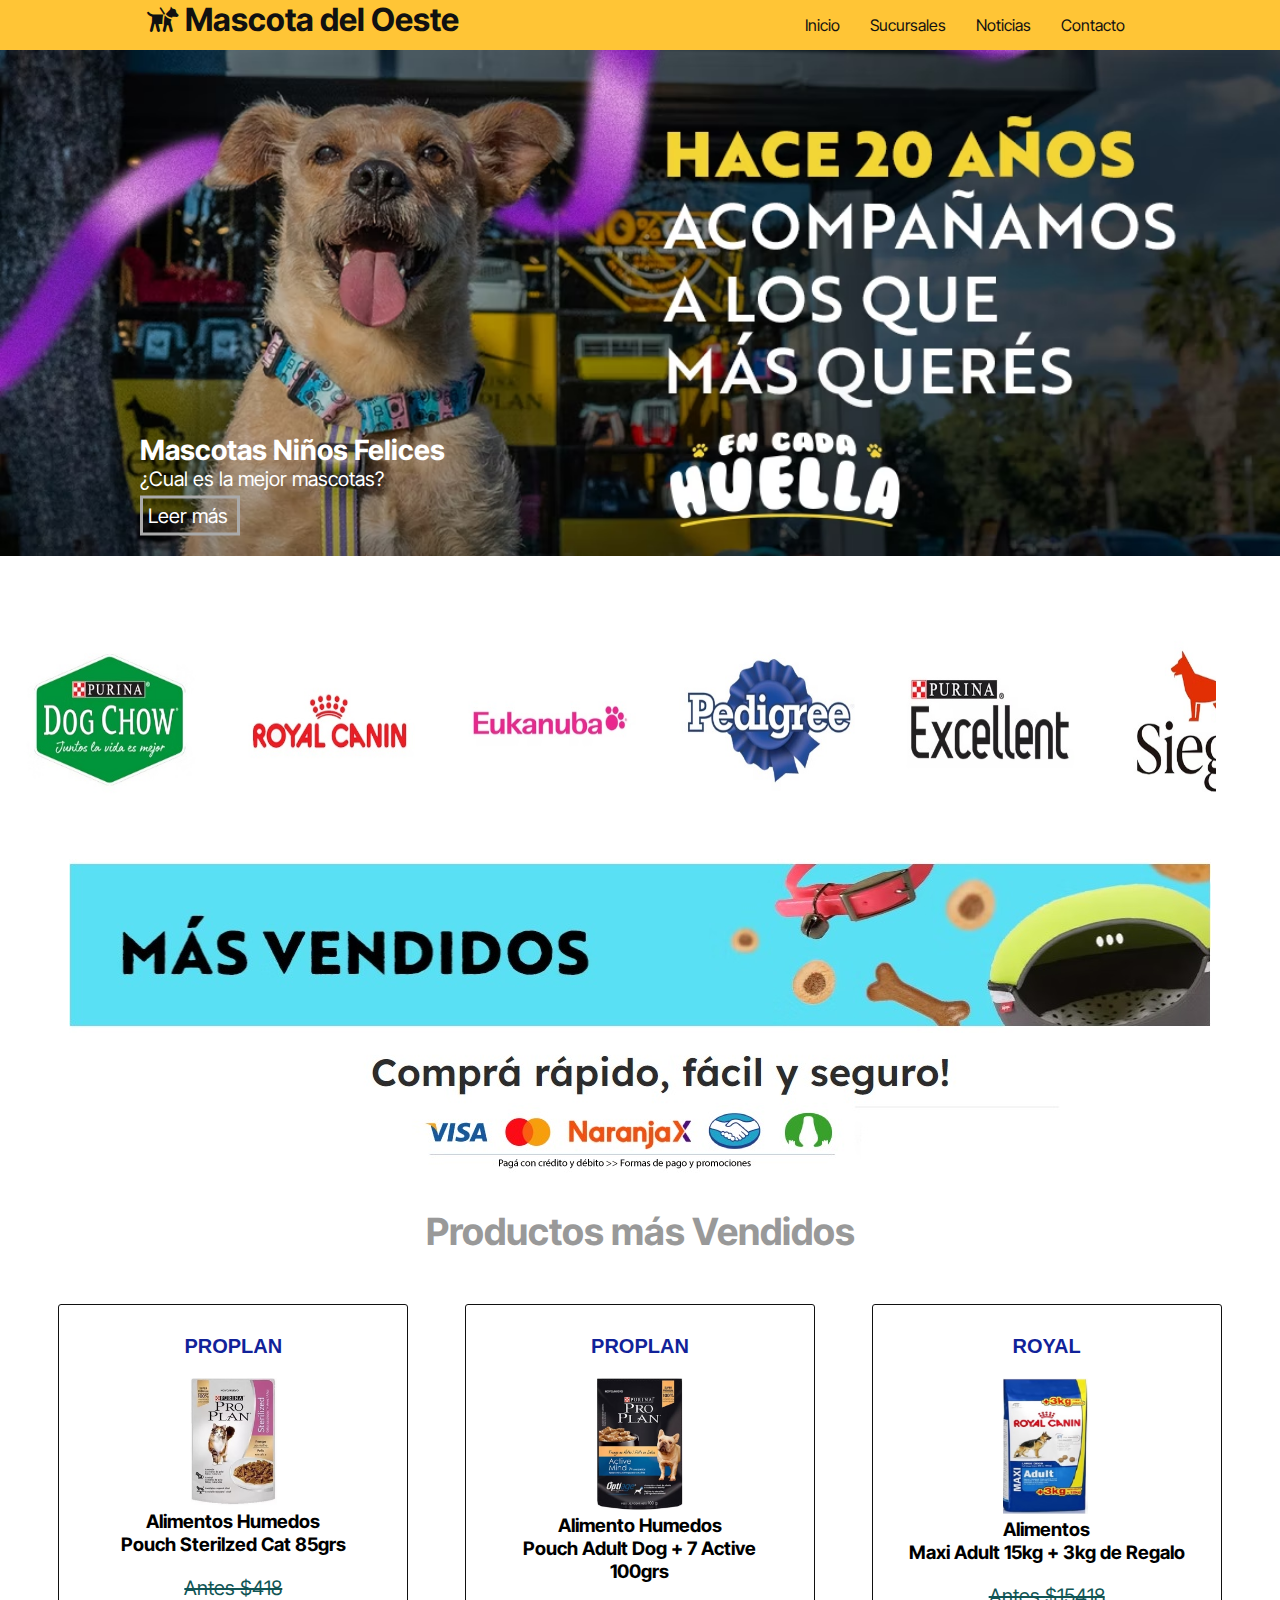
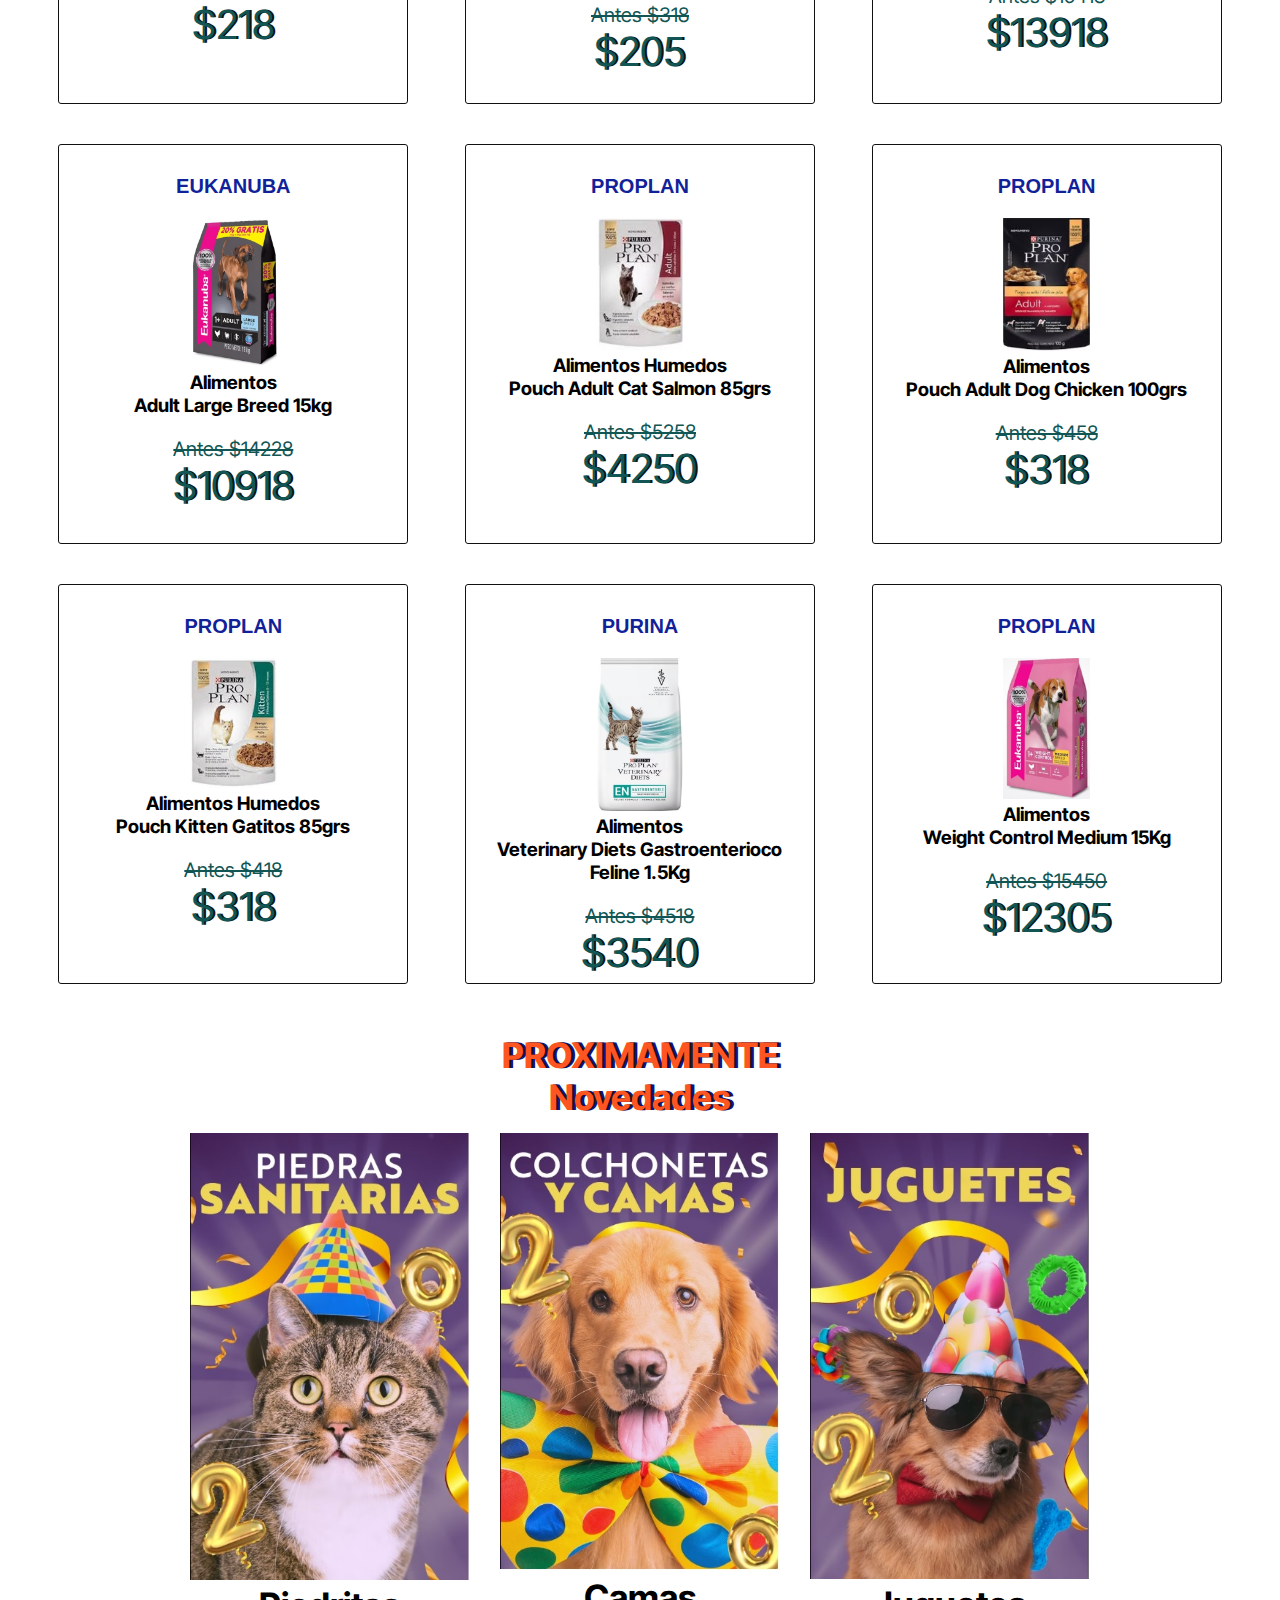
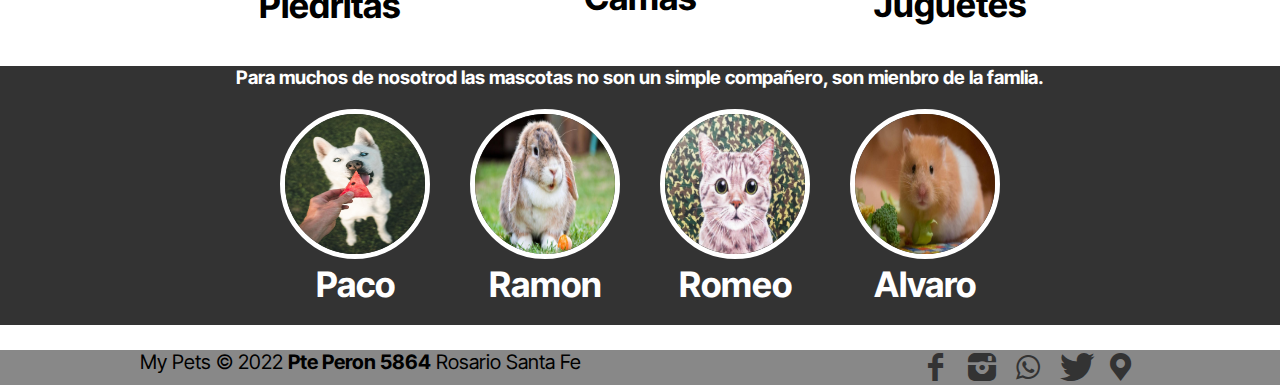
==== index.html @ 298e839c "Primer commit" ====
<!DOCTYPE html>
<html lang="en">

<head>
    <meta charset="UTF-8">
    <meta http-equiv="X-UA-Compatible" content="IE=edge">
    <meta name="viewport" content="width=device-width, initial-scale=1.0">
    <link rel="stylesheet" href="css/fontello.css">
    <link rel="stylesheet" href="css/style.css">


    <link rel="icon" type="image/jpg" href="image/icon.jpg">
    <title>Mascota del Oeste - Somos Familia, Veterinaria y Ventas de productos...</title>

</head>

<body>
    <header>
        <div class="content">
            <h1 class="icon-guidedog">Mascota del Oeste</h1>
            <input type="checkbox" id="menu-bar">
            <label class="icon-menu-outline" for="menu-bar"></label>
            <nav class="menu">
                <li>
                    <a href="index.html">Inicio</a>
                </li>
                <li>
                    <a href="sucursales.html">Sucursales</a>
                </li>
                <li>
                    <a href="noticias.html">Noticias</a>
                </li>
                <li>
                    <a href="">Contacto</a>
                </li>
            </nav>
        </div>
    </header>

    <main>
        <section id="banner">
            <img src="image/banner4.avif">
            <div class="content">
                <h2>Mascotas Niños Felices</h2>
                <p>¿Cual es la mejor mascotas?</p>
                <a href="https://www.etapainfantil.com/mascotas-ninos" target="_blank">Leer más</a>
            </div>
        </section>

        <div class="item slider">
            <ul>
                <li><img src="image/slide-dogchow.jpg"></li>
                <li><img src="image/slide-royal.jpg"><a href="http://www.alimentomapu.com.ar/es/index.html"></a></li>
                <li><img src="image/slider-eukanuba.jpg"></li>
                <li><img src="image/slider-pedigree.jpg"></li>
                <li><img src="image/slider-excellent .jpg"></li>
                <li><img src="image/slider-sieger.jpg"></li>
                <li><img src="image/slider-raza.png"></li>
                <li><img src="image/slider-oldprince.jpg"></li>
                <li><img src="image/slider-maintenance.jpg"></li>
                <li><img src="image/slider-nutrique.jpg"></li>
                <li><img src="image/slider-proplan.jpg"></li>
                <li><a href="https://unikpet.com.ar/" target="_blank"> <img src="image/slider-unik.jpg"></a></li>
                <li><a href="http://www.alimentomapu.com.ar/es/index.html" target="_blank"><img src="image/slider-mapu.png"></a></li>

            </ul>

        </div>

        <section id="welcome">
            <img src="image/masvendido.jpg" >
            <img src="image/tarjetas.jpg" alt="">
       
        </br></br>
            <h2>Productos más Vendidos</h2>
            
        </section>

        <div class="contenedor-productos">
            
            <div class="tarjetas-productos">
                <h2 class="s-nombre">PROPLAN</h2><br/>
                <img src="image/product-pouch-sterilized.jpg">
                <h3 class="descripcion">
                    Alimentos Humedos<br/> Pouch Sterilzed Cat 85grs                   
                </h3><br />
                <p class="precio-antes">Antes $418</p>
                <p class="precio">$218</p>    
            </div>
            <div class="tarjetas-productos">
                <h2 class="s-nombre">PROPLAN</h2><br/>
                <img src="image/product-adult-7active.jpg">
                <h3 class="descripcion">
                    Alimento Humedos<br/> Pouch Adult Dog + 7 Active 100grs                   
                </h3><br />
                <p class="precio-antes">Antes $318</p>
                <p class="precio">$205</p>    
            </div>
            <div class="tarjetas-productos">
                <h2 class="s-nombre">ROYAL</h2><br/>
                <img src="image/product-maxi-adult.jpg">
                <h3 class="descripcion">
                    Alimentos<br/>Maxi Adult 15kg + 3kg de Regalo                   
                </h3><br />
                <p class="precio-antes">Antes $15418</p>
                <p class="precio">$13918</p>    
            </div>
            <div class="tarjetas-productos">
                <h2 class="s-nombre">EUKANUBA</h2><br/>
                <img src="image/product-adult-large.jpg">
                <h3 class="descripcion">
                    Alimentos <br/> Adult Large Breed 15kg                   
                </h3><br/>
                <p class="precio-antes">Antes $14228</p>
                <p class="precio">$10918</p>    
            </div>
            <div class="tarjetas-productos">
                <h2 class="s-nombre">PROPLAN</h2><br/>
                <img src="image/product-pouch-adult-salmon.jpg">
                <h3 class="descripcion">
                    Alimentos Humedos<br/> Pouch Adult Cat Salmon 85grs                   
                </h3><br />
                <p class="precio-antes">Antes $5258</p>
                <p class="precio">$4250</p>    
            </div>
            <div class="tarjetas-productos">
                <h2 class="s-nombre">PROPLAN</h2><br/>
                <img src="image/product-pouch-adult.jpg">
                <h3 class="descripcion">
                    Alimentos<br/> Pouch Adult Dog Chicken 100grs                  
                </h3><br/>
                <p class="precio-antes">Antes $458</p>
                <p class="precio">$318</p>    
            </div>
            <div class="tarjetas-productos">
                <h2 class="s-nombre">PROPLAN</h2><br/>
                <img src="image/product-pouch-kitten.jpg">
                <h3 class="descripcion">
                    Alimentos Humedos<br/> Pouch Kitten Gatitos 85grs                   
                </h3><br/>
                <p class="precio-antes">Antes $418</p>
                <p class="precio">$318</p>    
            </div>
            <div class="tarjetas-productos">
                <h2 class="s-nombre">PURINA</h2><br/>
                <img src="image/product-veterinary-diet.jpg">
                <h3 class="descripcion">
                    Alimentos<br/> Veterinary Diets Gastroenterioco Feline 1.5Kg                   
                </h3><br/>
                <p class="precio-antes">Antes $4518</p>
                <p class="precio">$3540</p>    
            </div>
            <div class="tarjetas-productos">
                <h2 class="s-nombre">PROPLAN</h2><br/>
                <img src="image/product-weight-control.jpg">
                <h3 class="descripcion">
                    Alimentos<br/> Weight Control Medium 15Kg                  
                </h3><br />
                <p class="precio-antes">Antes $15450</p>
                <p class="precio">$12305</p>    
            </div>

        </div>

        <section id="blog">
            <h3>PROXIMAMENTE </br>Novedades</h3>
            <div class="content">
                <article>
                    <img src="image/piedras.jpg">
                    <h4>Piedritas</h4>
                </article>
                <article>
                    <img src="image/camas.jpg">
                    <h4>Camas</h4>
                </article>
                <article>
                    <img src="image/juguetes.jpg">
                    <h4>Juguetes</h4>
                </article>


            </div>
        </section>

        <section id="info">
            <h3>Para muchos de nosotrod las mascotas no son un simple compañero, son mienbro de la famlia.</h3>
            <div class=content>
                <div class="info-pet">
                    <img src="image/dog.jpg">
                    <h4>Paco</h4>
                </div>
                <div class="info-pet">
                    <img src="image/conejo.jpg">
                    <h4>Ramon</h4>
                </div>
                <div class="info-pet">
                    <img src="image/gato.jpg">
                    <h4>Romeo</h4>
                </div>
                <div class="info-pet">
                    <img src="image/hamster.jpg">
                    <h4>Alvaro</h4>
                </div>
            </div>
        </section>
    </main>
    <footer>
        <div class="content">
            <p class="copy">My Pets &copy; 2022 <b>Pte Peron 5864</b> Rosario Santa Fe </p>
            <div class="sociales">
                <a class="icon-facebook" href="https://www.facebook.com/mascotasdel.oeste" target="_blank"></a>
                <a class="icon-instagram-filled" href="https://www.instagram.com/mascotasdeloeste/" target="_blank"></a>
                <a class="icon-whatsapp" href="https://web.whatsapp.com/send?phone=+5493412473713&text=Hola"
                    target="_blank"></a>
                <a class="icon-twitter-bird" href="https://twitter.com/MascotasOeste" target="_blank"></a>
                <a class="icon-location"
                    href="https://www.google.com.ar/maps/place/Mascotas+del+Oeste+-+Sucursal+Fisherton/@-32.9129807,-60.8290604,13z/data=!4m9!1m2!2m1!1smascota+del+oeste!3m5!1s0x95b652dc0a3be4af:0x4c5605b27e881ae0!8m2!3d-32.9300512!4d-60.7284069!15sChFtYXNjb3RhIGRlbCBvZXN0ZSIDiAEBWhMiEW1hc2NvdGEgZGVsIG9lc3RlkgEJcGV0X3N0b3Jl4AEA"
                    target="_blank"></a>

            </div>
        </div>
    </footer>

</body>

</html>
---- css/fontello.css ----
@font-face {
  font-family: 'fontello';
  src: url('../font/fontello.eot?91222617');
  src: url('../font/fontello.eot?91222617#iefix') format('embedded-opentype'),
       url('../font/fontello.woff2?91222617') format('woff2'),
       url('../font/fontello.woff?91222617') format('woff'),
       url('../font/fontello.ttf?91222617') format('truetype'),
       url('../font/fontello.svg?91222617#fontello') format('svg');
  font-weight: normal;
  font-style: normal;
}
/* Chrome hack: SVG is rendered more smooth in Windozze. 100% magic, uncomment if you need it. */
/* Note, that will break hinting! In other OS-es font will be not as sharp as it could be */
/*
@media screen and (-webkit-min-device-pixel-ratio:0) {
  @font-face {
    font-family: 'fontello';
    src: url('../font/fontello.svg?91222617#fontello') format('svg');
  }
}
*/
[class^="icon-"]:before, [class*=" icon-"]:before {
  font-family: "fontello";
  font-style: normal;
  font-weight: normal;
  speak: never;

  display: inline-block;
  text-decoration: inherit;
  width: 1em;
  margin-right: .2em;
  text-align: center;
  /* opacity: .8; */

  /* For safety - reset parent styles, that can break glyph codes*/
  font-variant: normal;
  text-transform: none;

  /* fix buttons height, for twitter bootstrap */
  line-height: 1em;

  /* Animation center compensation - margins should be symmetric */
  /* remove if not needed */
  margin-left: .2em;

  /* you can be more comfortable with increased icons size */
  /* font-size: 120%; */

  /* Font smoothing. That was taken from TWBS */
  -webkit-font-smoothing: antialiased;
  -moz-osx-font-smoothing: grayscale;

  /* Uncomment for 3D effect */
  /* text-shadow: 1px 1px 1px rgba(127, 127, 127, 0.3); */
}

.icon-menu-outline:before { content: '\e800'; } /* '' */
.icon-facebook:before { content: '\e801'; } /* '' */
.icon-guidedog:before { content: '\e802'; } /* '' */
.icon-location:before { content: '\e803'; } /* '' */
.icon-whatsapp:before { content: '\f232'; } /* '' */
.icon-twitter-bird:before { content: '\f303'; } /* '' */
.icon-instagram-filled:before { content: '\f31f'; } /* '' */
---- css/style.css ----
@import url('https://fonts.googleapis.com/css2?family=Inter+Tight&display=swap');
@import url(menu.css);
@import url(banner.css);
@import url(blog.css);
@import url(info.css);
@import url(sucursales.css);
@import url(noticias.css);
@import url(productos.css);

* {
    margin: 0;
    padding: 0;
    box-sizing: border-box;

}

body {
    font-family: 'Inter Tight', sans-serif;
}

header {
    width: 100%;
    height: 50px;
    background: #ffc536;
    color: #111;

    /*Position fixer in the header*/
    position: fixed;
    top: 0;
    left: 0;
    z-index: 100;
}

.content {
    width: 98%;
    margin: auto;

}

h1 {
    float: left;
}

section {
    width: 100%;
    margin-bottom: 25px;
}

/***************CARROUSEL*****************/
.slider {

    width: 95%;
    overflow: hidden;
}

.slider ul {
    display: flex;
    width: 200%;
    animation: cambio 75s infinite alternate;
}

.slider li {
    width: 100%;
    list-style: none;
}

.slider img {
    margin: 10px;
    width: 200px;
    height: 250px;

}

@keyframes cambio {
    50% {
        margin-left: -120%;
    }
}

#welcome {
    text-align: center;
    font-size: 25px;
    color: #999;
}




/*************FOOTER*************/
footer {
    background: #888;
}
footer .content {
    display: flex;
    height: 75px;
    flex-wrap: wrap;
    justify-content: center;
    padding-bottom: 20px;
}

.copy {
    font-size: 20px;

}

.sociales {
    width: 100%;

    text-align: center;
    font-size: 28px;
}

.sociales a {
    color: #333;
    text-decoration: none;

}
.sociales a:hover {
    color: #ffc;
    text-decoration: none;

}

@media (min-width:750px) {
    .sociales {
        width: auto;

    }

    footer .content {
        justify-content: space-between;
        height: 35px;
    }
}


@media (min-width:1000px) {
    .content {
        width: 1000px;
    }
}
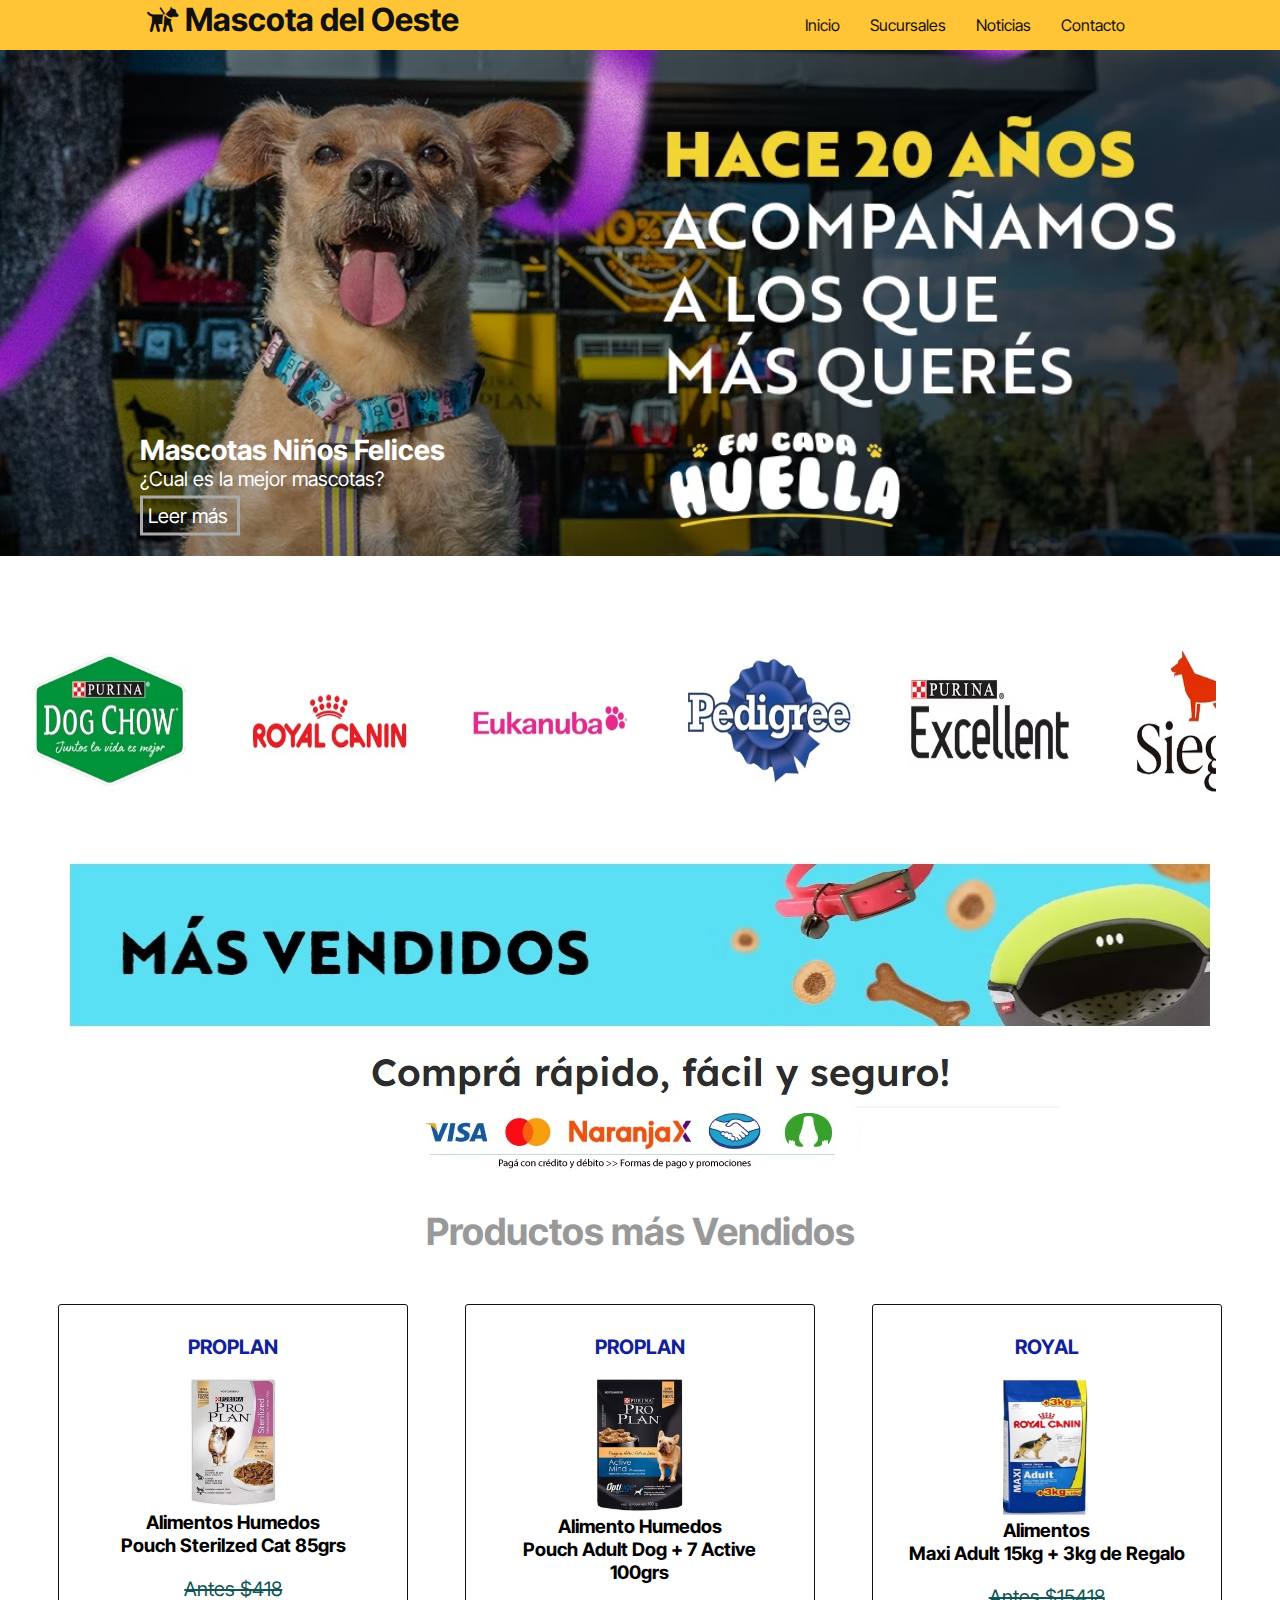
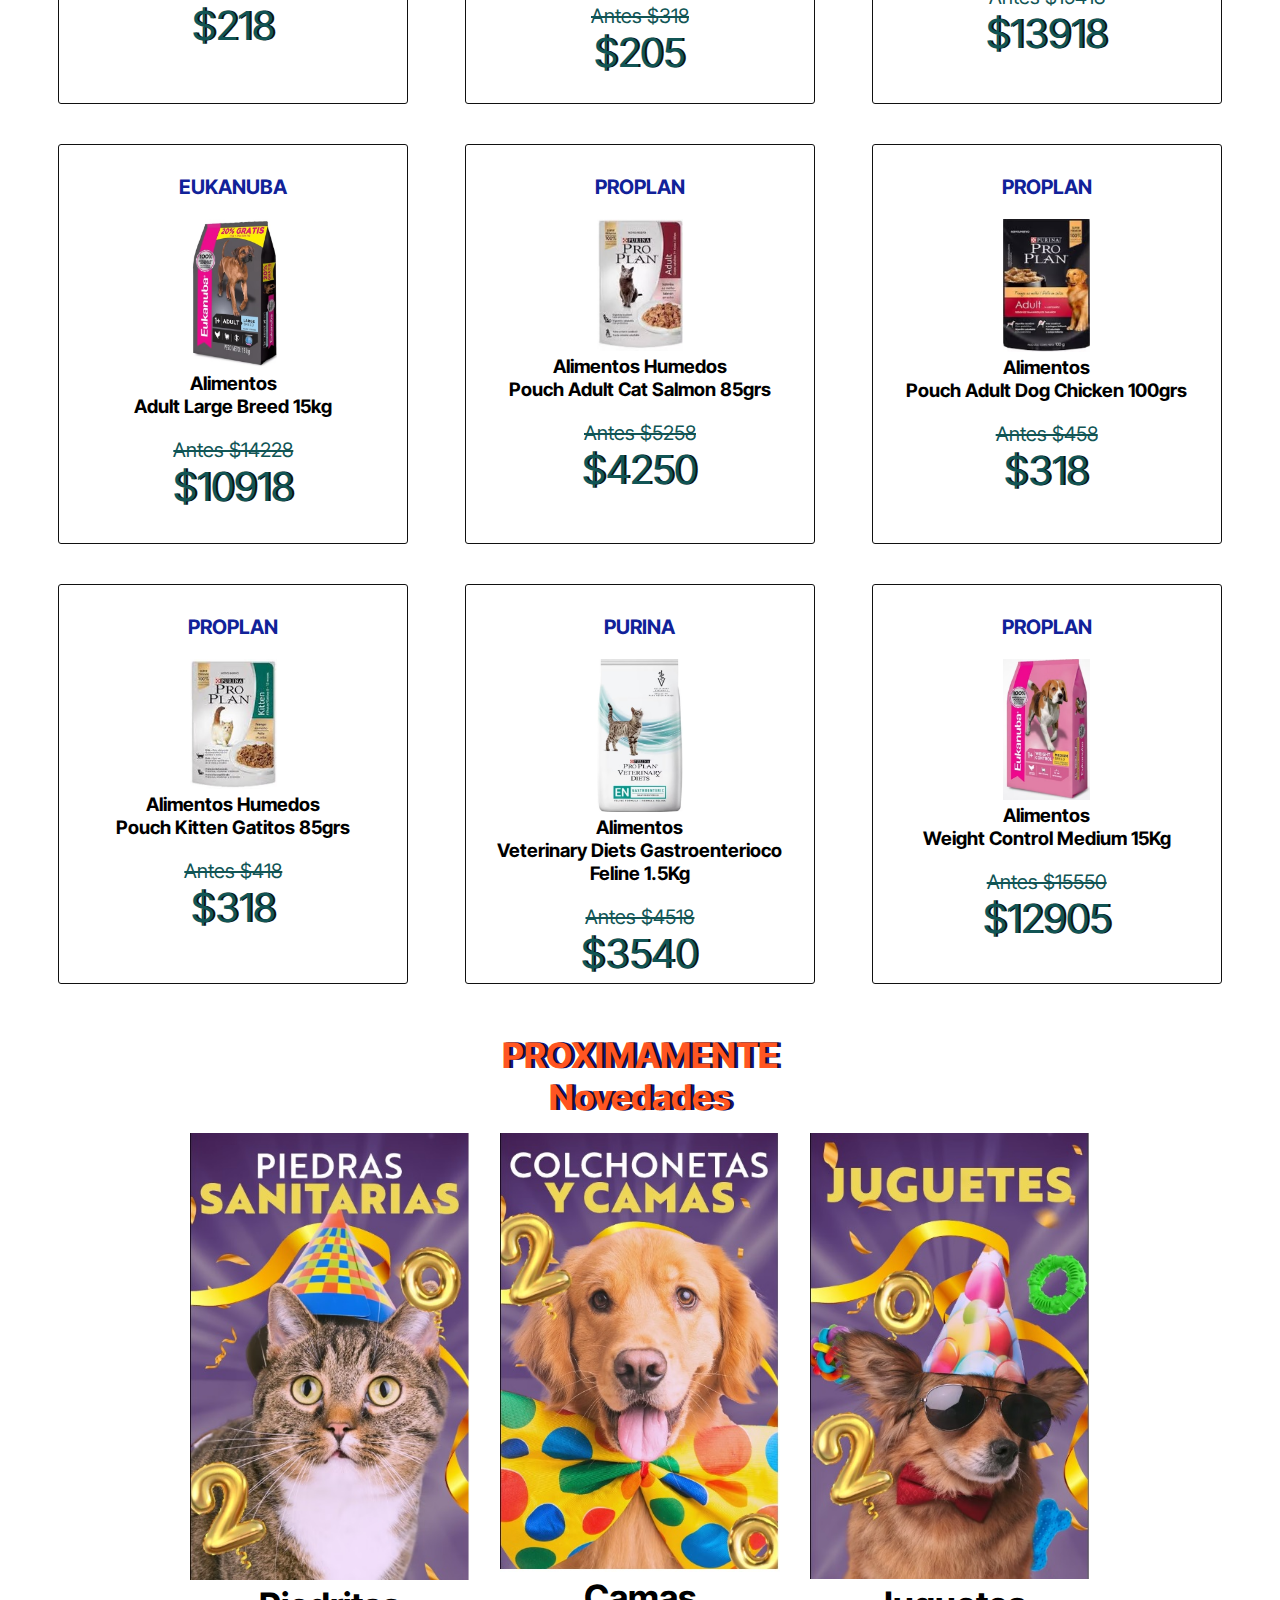
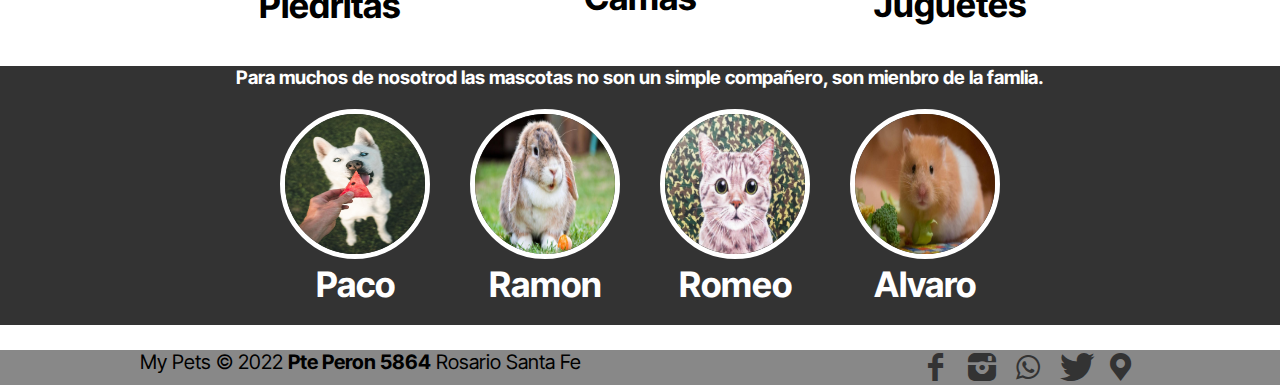
==== commit eb8dbc58: "Ingreso a github" ====
--- a/index.html
+++ b/index.html
@@ -156,14 +156,14 @@
                 <h3 class="descripcion">
                     Alimentos<br/> Weight Control Medium 15Kg                  
                 </h3><br />
-                <p class="precio-antes">Antes $15450</p>
-                <p class="precio">$12305</p>    
+                <p class="precio-antes">Antes $15550</p>
+                <p class="precio">$12905</p>    
             </div>
 
         </div>
 
         <section id="blog">
-            <h3>PROXIMAMENTE </br>Novedades</h3>
+            <h3>PROXIMAMENTE</br>Novedades</h3>
             <div class="content">
                 <article>
                     <img src="image/piedras.jpg">
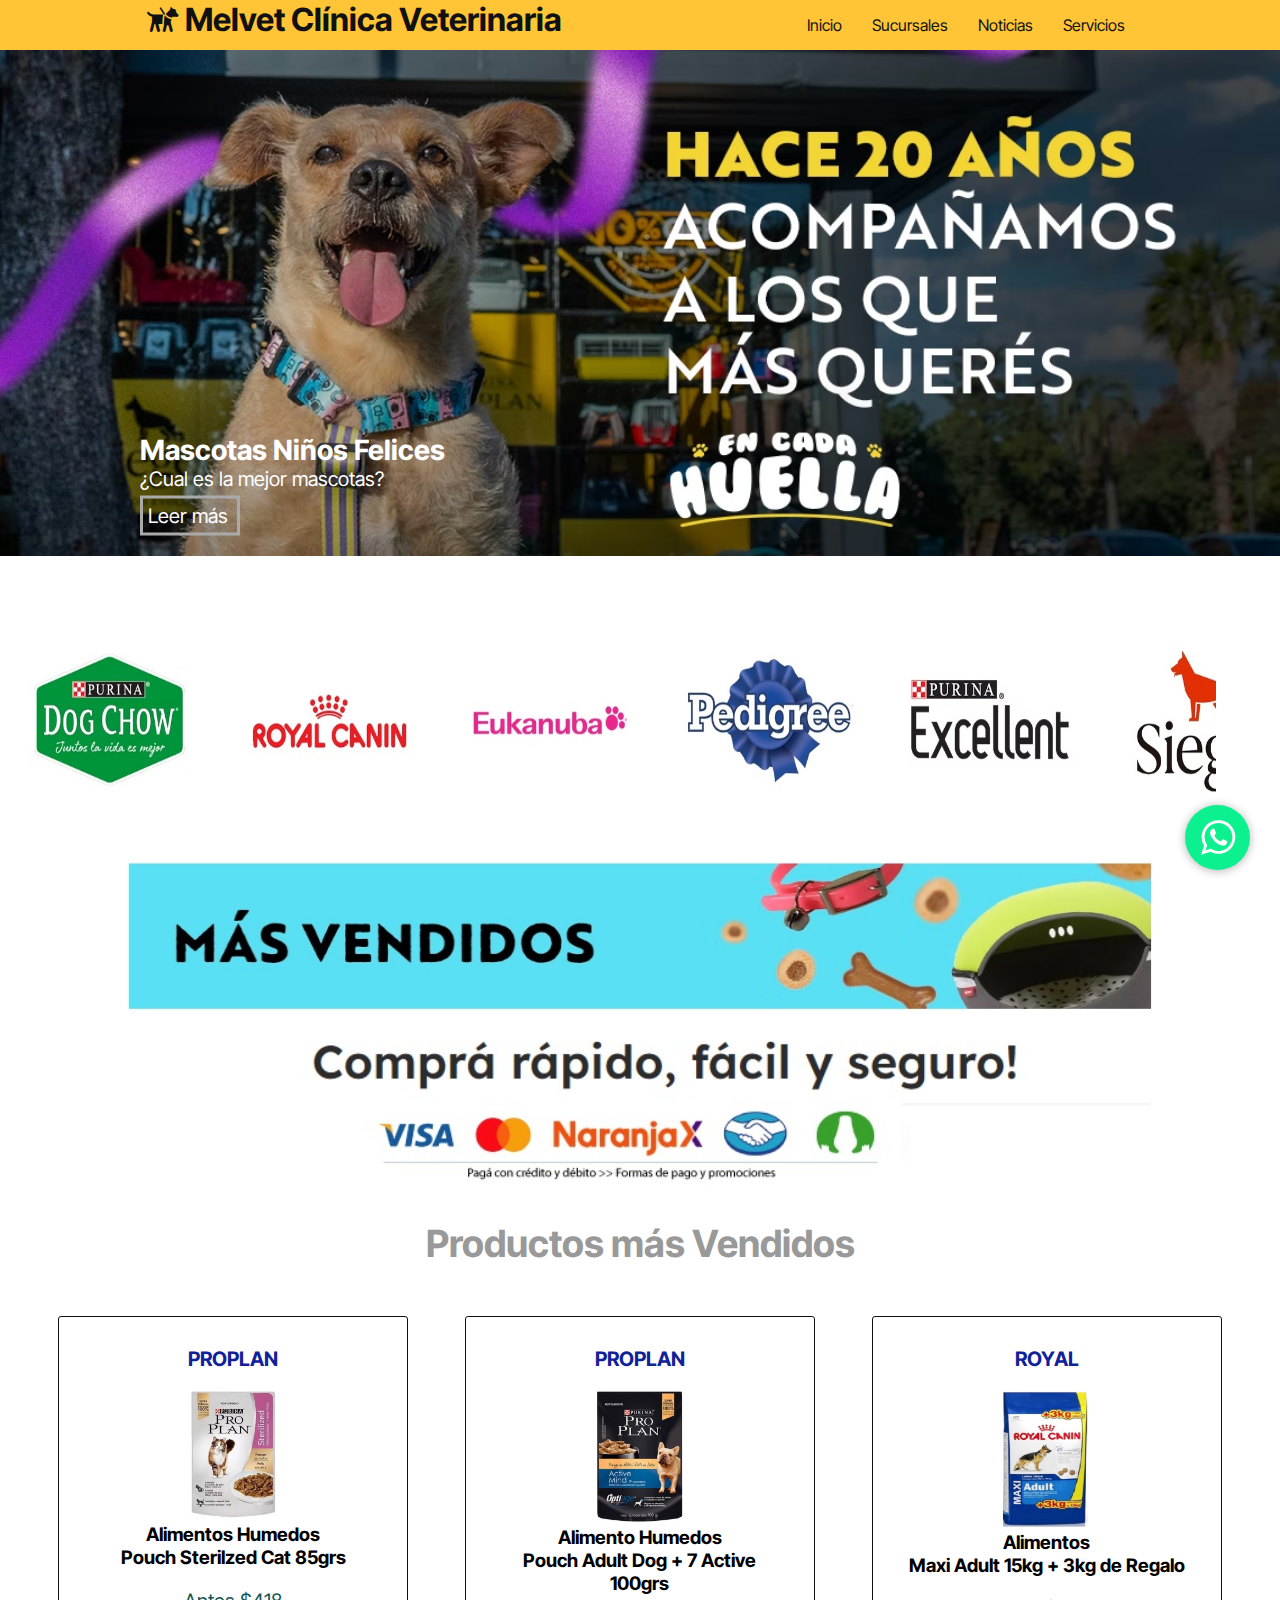
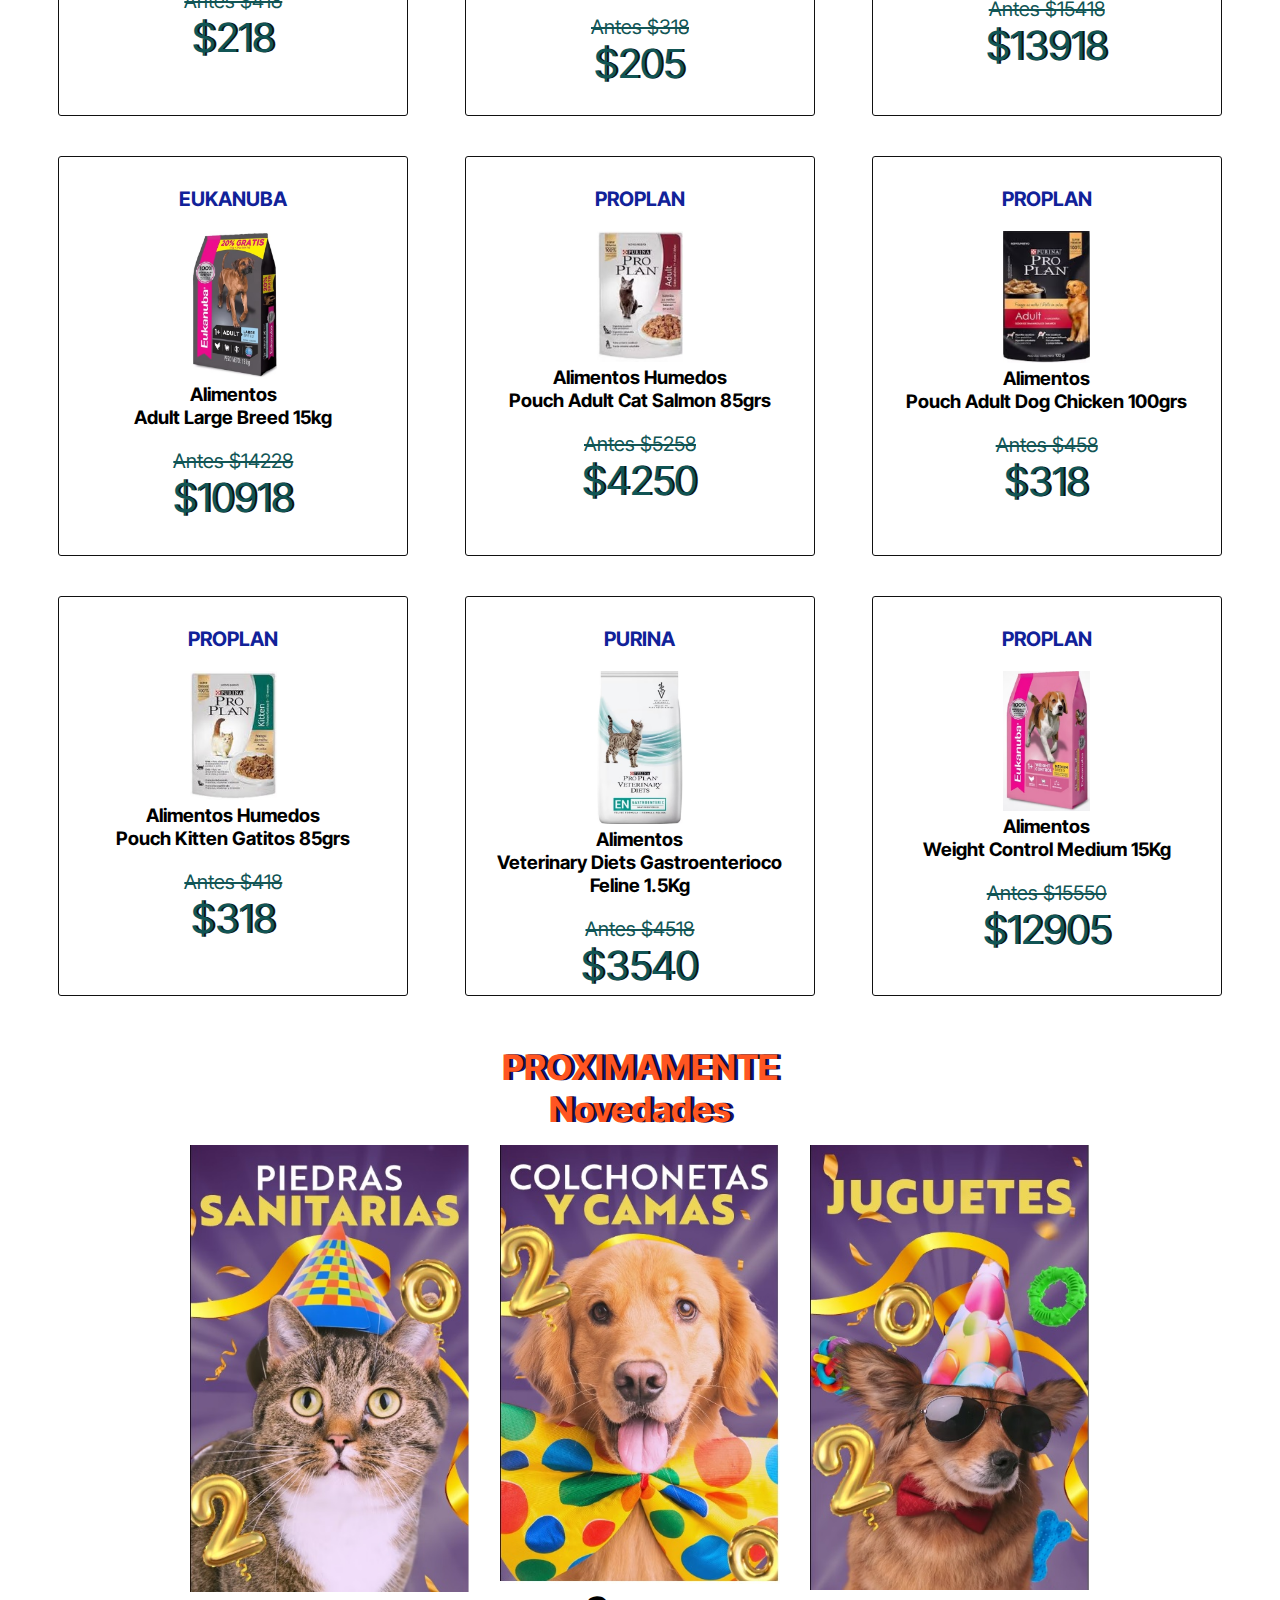
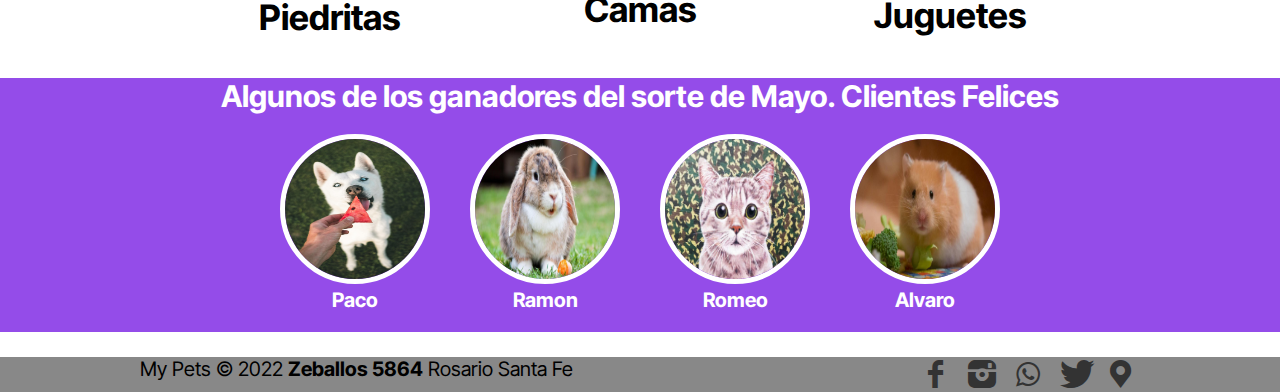
==== commit 1aa70cf7: "modifique servicios" ====
--- a/index.html
+++ b/index.html
@@ -9,15 +9,15 @@
     <link rel="stylesheet" href="css/style.css">
 
 
-    <link rel="icon" type="image/jpg" href="image/icon.jpg">
-    <title>Mascota del Oeste - Somos Familia, Veterinaria y Ventas de productos...</title>
+    <link rel="icon" type="image/jpg" href="image/icon2.ico">
+    <title>Melvet Clínica Veterinaria y Ventas de productos...</title>
 
 </head>
 
 <body>
     <header>
         <div class="content">
-            <h1 class="icon-guidedog">Mascota del Oeste</h1>
+            <h1 class="icon-guidedog">Melvet Clínica Veterinaria</h1>
             <input type="checkbox" id="menu-bar">
             <label class="icon-menu-outline" for="menu-bar"></label>
             <nav class="menu">
@@ -31,7 +31,7 @@
                     <a href="noticias.html">Noticias</a>
                 </li>
                 <li>
-                    <a href="">Contacto</a>
+                    <a href="servicios.html">Servicios</a>
                 </li>
             </nav>
         </div>
@@ -183,7 +183,7 @@
         </section>
 
         <section id="info">
-            <h3>Para muchos de nosotrod las mascotas no son un simple compañero, son mienbro de la famlia.</h3>
+            <h3>Algunos de los ganadores del sorte de Mayo. Clientes Felices</h3>
             <div class=content>
                 <div class="info-pet">
                     <img src="image/dog.jpg">
@@ -203,19 +203,25 @@
                 </div>
             </div>
         </section>
+        
+        <div class="burbuja-wts">
+            <a  href="https://api.whatsapp.com/send?phone=5493415141201"class="whats-pop" target="_blank">
+              <i class="icon-whatsapp"></i>  
+            </a>
+        </div>
+
     </main>
     <footer>
         <div class="content">
-            <p class="copy">My Pets &copy; 2022 <b>Pte Peron 5864</b> Rosario Santa Fe </p>
+            <p class="copy">My Pets &copy; 2022 <b>Zeballos 5864</b> Rosario Santa Fe </p>
             <div class="sociales">
-                <a class="icon-facebook" href="https://www.facebook.com/mascotasdel.oeste" target="_blank"></a>
-                <a class="icon-instagram-filled" href="https://www.instagram.com/mascotasdeloeste/" target="_blank"></a>
-                <a class="icon-whatsapp" href="https://web.whatsapp.com/send?phone=+5493412473713&text=Hola"
+                <a class="icon-facebook" href="https://www.facebook.com/melvetclinicaveterinaria/" target="_blank"></a>
+                <a class="icon-instagram-filled" href="https://www.instagram.com/melvetclinicaveterinaria/?hl=es/" target="_blank"></a>
+                <a class="icon-whatsapp" href="https://web.whatsapp.com/send?phone=+5493415141201&text=Hola"
                     target="_blank"></a>
-                <a class="icon-twitter-bird" href="https://twitter.com/MascotasOeste" target="_blank"></a>
+                <a class="icon-twitter-bird" href="https://twitter.com/MEVET_Talca" target="_blank"></a>
                 <a class="icon-location"
-                    href="https://www.google.com.ar/maps/place/Mascotas+del+Oeste+-+Sucursal+Fisherton/@-32.9129807,-60.8290604,13z/data=!4m9!1m2!2m1!1smascota+del+oeste!3m5!1s0x95b652dc0a3be4af:0x4c5605b27e881ae0!8m2!3d-32.9300512!4d-60.7284069!15sChFtYXNjb3RhIGRlbCBvZXN0ZSIDiAEBWhMiEW1hc2NvdGEgZGVsIG9lc3RlkgEJcGV0X3N0b3Jl4AEA"
-                    target="_blank"></a>
+                    href="https://www.google.com/maps/place/Mel+Vet+Clinica+Veterinaria/@-32.9565901,-60.6331569,19.25z/data=!4m12!1m6!3m5!1s0x95b7ab1c6db9b6b5:0xdb7e11ada76fe8e9!2sMel+Vet+Clinica+Veterinaria!8m2!3d-32.9566195!4d-60.6326544!3m4!1s0x95b7ab1c6db9b6b5:0xdb7e11ada76fe8e9!8m2!3d-32.9566195!4d-60.6326544" target="_blank"></a>
 
             </div>
         </div>
--- a/css/fontello.css
+++ b/css/fontello.css
@@ -1,11 +1,11 @@
 @font-face {
   font-family: 'fontello';
-  src: url('../font/fontello.eot?91222617');
-  src: url('../font/fontello.eot?91222617#iefix') format('embedded-opentype'),
-       url('../font/fontello.woff2?91222617') format('woff2'),
-       url('../font/fontello.woff?91222617') format('woff'),
-       url('../font/fontello.ttf?91222617') format('truetype'),
-       url('../font/fontello.svg?91222617#fontello') format('svg');
+  src: url('../font/fontello.eot?75303901');
+  src: url('../font/fontello.eot?75303901#iefix') format('embedded-opentype'),
+       url('../font/fontello.woff2?75303901') format('woff2'),
+       url('../font/fontello.woff?75303901') format('woff'),
+       url('../font/fontello.ttf?75303901') format('truetype'),
+       url('../font/fontello.svg?75303901#fontello') format('svg');
   font-weight: normal;
   font-style: normal;
 }
@@ -15,7 +15,7 @@
 @media screen and (-webkit-min-device-pixel-ratio:0) {
   @font-face {
     font-family: 'fontello';
-    src: url('../font/fontello.svg?91222617#fontello') format('svg');
+    src: url('../font/fontello.svg?75303901#fontello') format('svg');
   }
 }
 */
@@ -58,6 +58,13 @@
 .icon-facebook:before { content: '\e801'; } /* '' */
 .icon-guidedog:before { content: '\e802'; } /* '' */
 .icon-location:before { content: '\e803'; } /* '' */
+.icon-heart:before { content: '\e804'; } /* '' */
+.icon-plus-circled:before { content: '\e805'; } /* '' */
+.icon-plus:before { content: '\e806'; } /* '' */
+.icon-rss-alt:before { content: '\e807'; } /* '' */
+.icon-beaker:before { content: '\f0c3'; } /* '' */
+.icon-user-md:before { content: '\f0f0'; } /* '' */
+.icon-medkit:before { content: '\f0fa'; } /* '' */
 .icon-whatsapp:before { content: '\f232'; } /* '' */
 .icon-twitter-bird:before { content: '\f303'; } /* '' */
 .icon-instagram-filled:before { content: '\f31f'; } /* '' */
--- a/css/style.css
+++ b/css/style.css
@@ -6,6 +6,8 @@
 @import url(sucursales.css);
 @import url(noticias.css);
 @import url(productos.css);
+@import url(servicios.css);
+@import url(whats-pop.css);
 
 * {
     margin: 0;
@@ -66,8 +68,8 @@
 
 .slider img {
     margin: 10px;
-    width: 200px;
-    height: 250px;
+    width: 100px;
+    height: 120px;
 
 }
 
@@ -79,8 +81,13 @@
 
 #welcome {
     text-align: center;
-    font-size: 25px;
+    font-size: 15px;
     color: #999;
+}
+
+#welcome img{
+    width: 80%;
+    height: 80%;
 }
 
 
@@ -102,7 +109,7 @@
     font-size: 20px;
 
 }
-
+/******Sorteo*******/
 .sociales {
     width: 100%;
 
@@ -123,8 +130,16 @@
 
 @media (min-width:750px) {
     .sociales {
-        width: auto;
-
+        width: auto;    
+    }
+    .slider img {
+        margin: 10px;
+        width: 200px;
+        height: 250px;
+    
+    }
+    #welcome {        
+        font-size: 25px;       
     }
 
     footer .content {
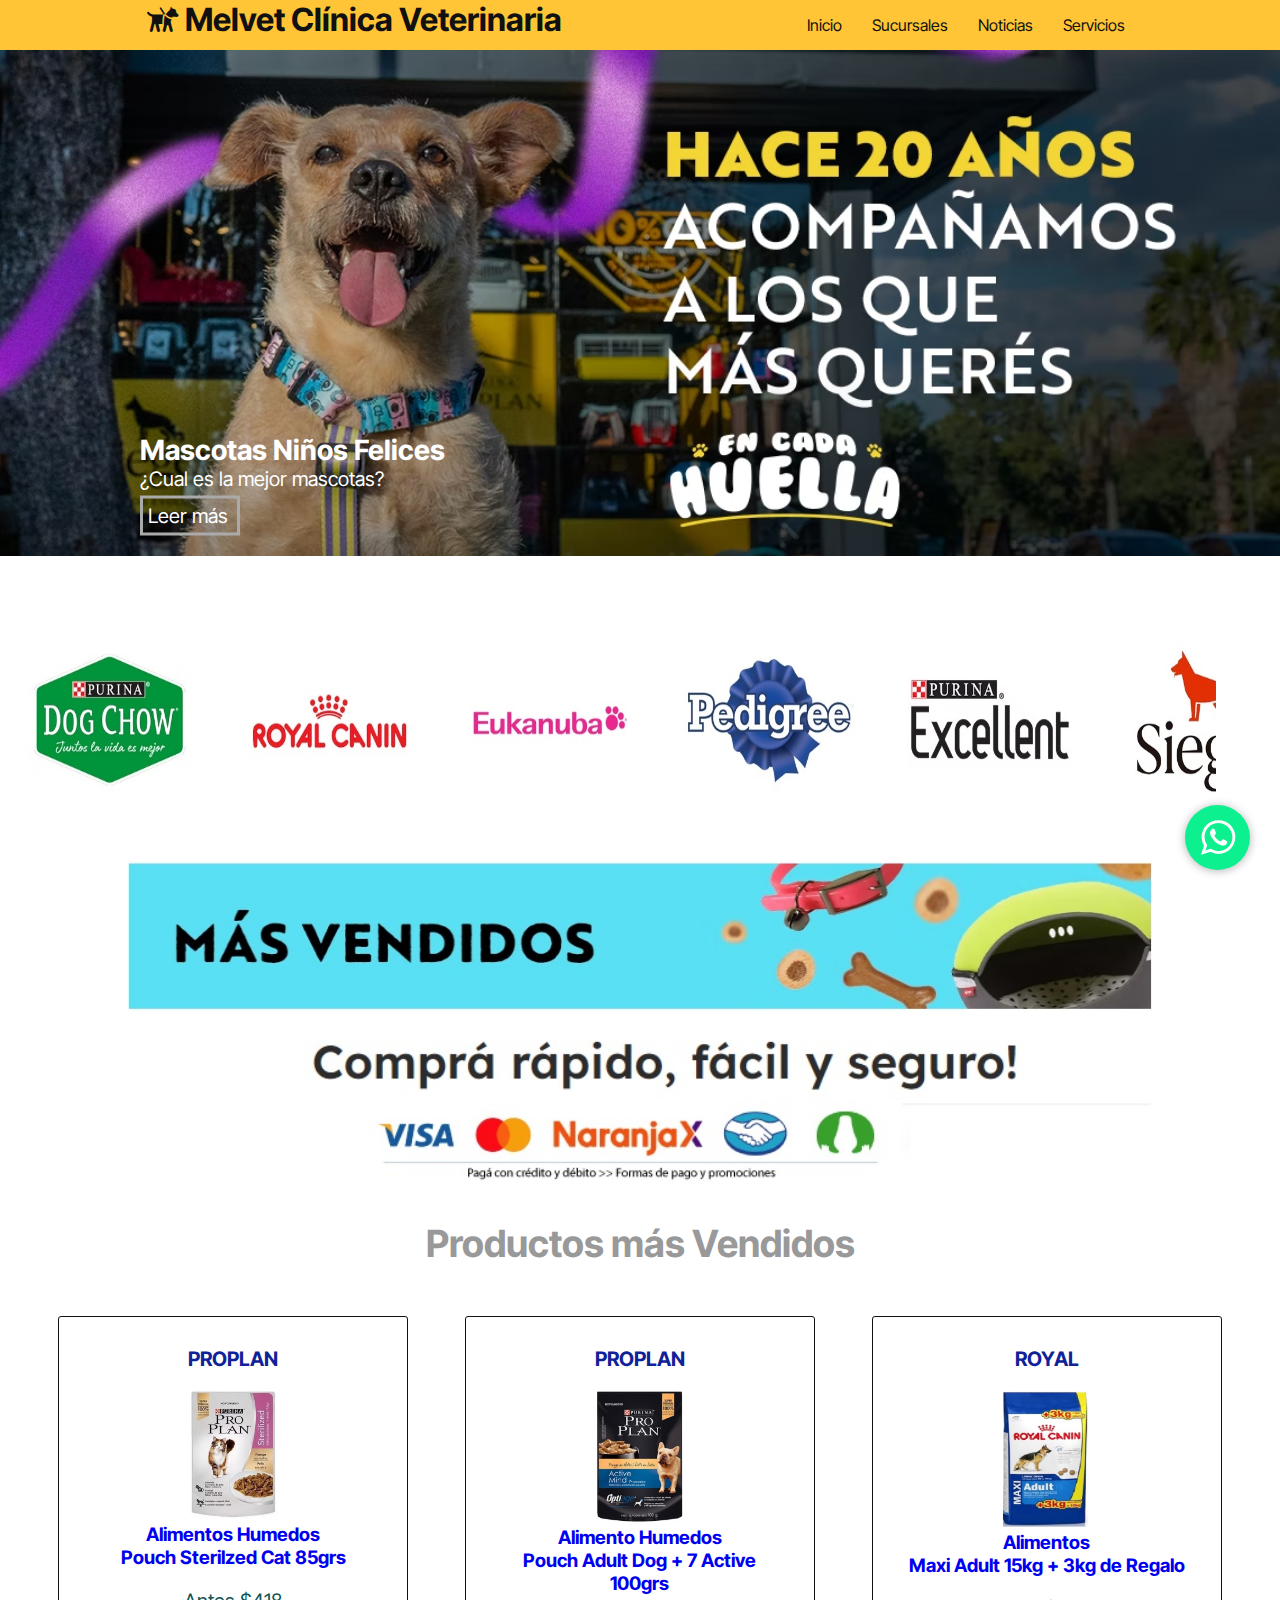
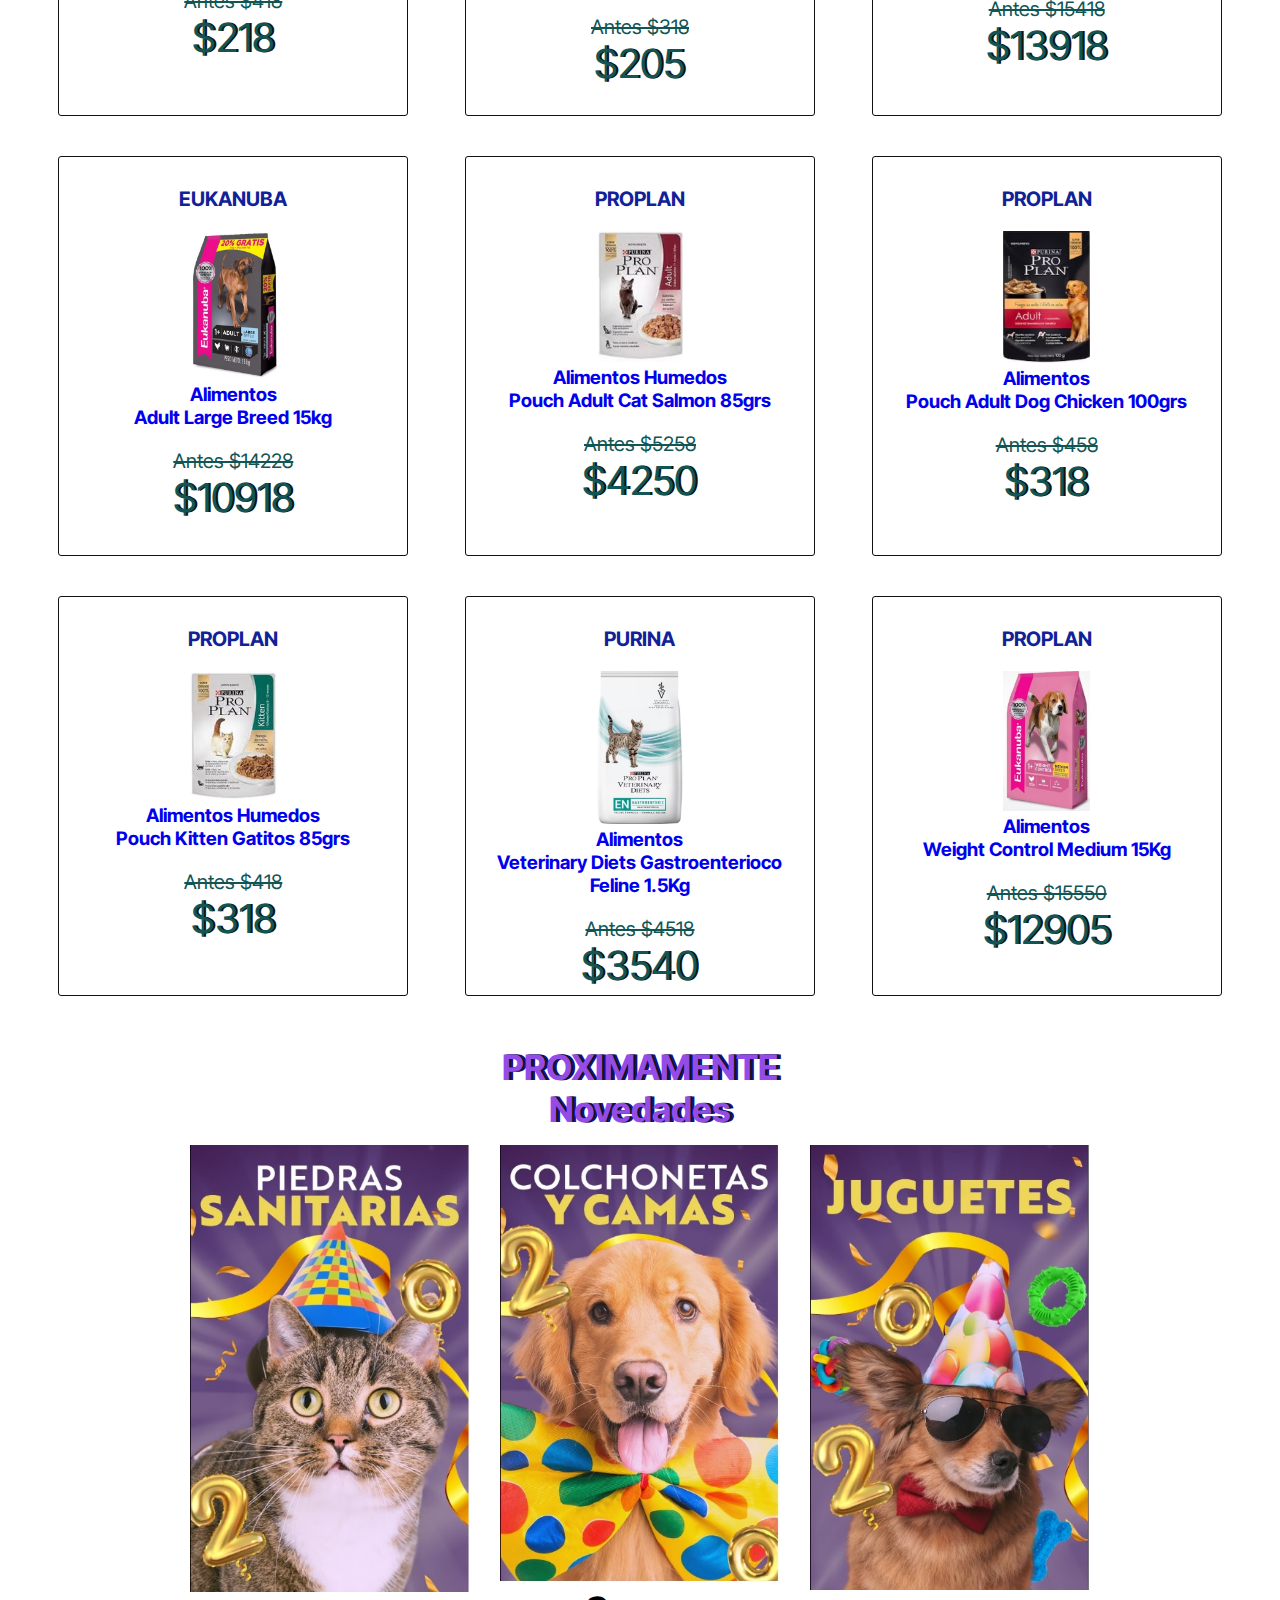
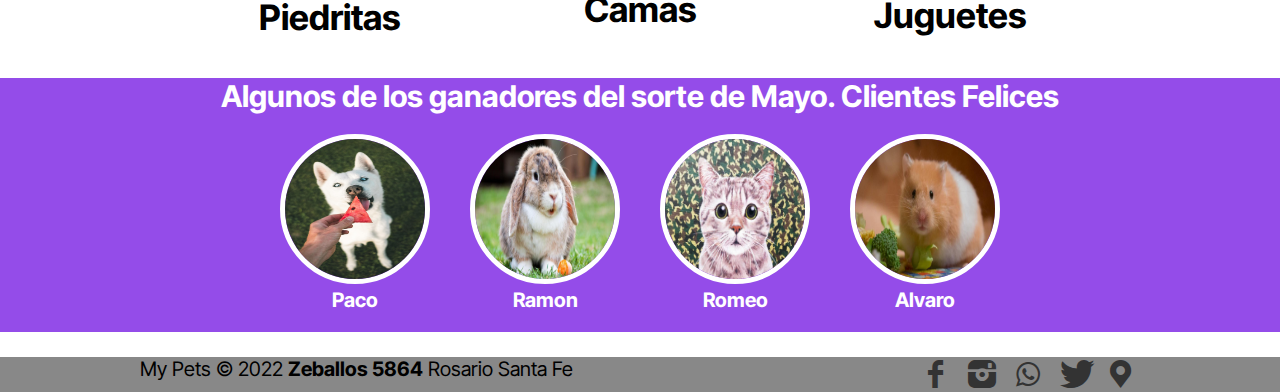
==== commit 86205874: "view-products" ====
--- a/index.html
+++ b/index.html
@@ -50,7 +50,7 @@
         <div class="item slider">
             <ul>
                 <li><img src="image/slide-dogchow.jpg"></li>
-                <li><img src="image/slide-royal.jpg"><a href="http://www.alimentomapu.com.ar/es/index.html"></a></li>
+                <li><img src="image/slide-royal.jpg"></li>
                 <li><img src="image/slider-eukanuba.jpg"></li>
                 <li><img src="image/slider-pedigree.jpg"></li>
                 <li><img src="image/slider-excellent .jpg"></li>
@@ -60,104 +60,132 @@
                 <li><img src="image/slider-maintenance.jpg"></li>
                 <li><img src="image/slider-nutrique.jpg"></li>
                 <li><img src="image/slider-proplan.jpg"></li>
-                <li><a href="https://unikpet.com.ar/" target="_blank"> <img src="image/slider-unik.jpg"></a></li>
-                <li><a href="http://www.alimentomapu.com.ar/es/index.html" target="_blank"><img src="image/slider-mapu.png"></a></li>
+                <li><img src="image/slider-unik.jpg"></a></li>
+                <li><img src="image/slider-mapu.png"></a></li>
 
             </ul>
 
         </div>
 
         <section id="welcome">
-            <img src="image/masvendido.jpg" >
+            <img src="image/masvendido.jpg">
             <img src="image/tarjetas.jpg" alt="">
-       
-        </br></br>
+
+            </br></br>
             <h2>Productos más Vendidos</h2>
-            
+
         </section>
 
         <div class="contenedor-productos">
-            
-            <div class="tarjetas-productos">
-                <h2 class="s-nombre">PROPLAN</h2><br/>
-                <img src="image/product-pouch-sterilized.jpg">
-                <h3 class="descripcion">
-                    Alimentos Humedos<br/> Pouch Sterilzed Cat 85grs                   
-                </h3><br />
-                <p class="precio-antes">Antes $418</p>
-                <p class="precio">$218</p>    
-            </div>
-            <div class="tarjetas-productos">
-                <h2 class="s-nombre">PROPLAN</h2><br/>
-                <img src="image/product-adult-7active.jpg">
-                <h3 class="descripcion">
-                    Alimento Humedos<br/> Pouch Adult Dog + 7 Active 100grs                   
-                </h3><br />
-                <p class="precio-antes">Antes $318</p>
-                <p class="precio">$205</p>    
-            </div>
-            <div class="tarjetas-productos">
-                <h2 class="s-nombre">ROYAL</h2><br/>
-                <img src="image/product-maxi-adult.jpg">
-                <h3 class="descripcion">
-                    Alimentos<br/>Maxi Adult 15kg + 3kg de Regalo                   
-                </h3><br />
-                <p class="precio-antes">Antes $15418</p>
-                <p class="precio">$13918</p>    
-            </div>
-            <div class="tarjetas-productos">
-                <h2 class="s-nombre">EUKANUBA</h2><br/>
-                <img src="image/product-adult-large.jpg">
-                <h3 class="descripcion">
-                    Alimentos <br/> Adult Large Breed 15kg                   
-                </h3><br/>
-                <p class="precio-antes">Antes $14228</p>
-                <p class="precio">$10918</p>    
-            </div>
-            <div class="tarjetas-productos">
-                <h2 class="s-nombre">PROPLAN</h2><br/>
-                <img src="image/product-pouch-adult-salmon.jpg">
-                <h3 class="descripcion">
-                    Alimentos Humedos<br/> Pouch Adult Cat Salmon 85grs                   
-                </h3><br />
-                <p class="precio-antes">Antes $5258</p>
-                <p class="precio">$4250</p>    
-            </div>
-            <div class="tarjetas-productos">
-                <h2 class="s-nombre">PROPLAN</h2><br/>
-                <img src="image/product-pouch-adult.jpg">
-                <h3 class="descripcion">
-                    Alimentos<br/> Pouch Adult Dog Chicken 100grs                  
-                </h3><br/>
-                <p class="precio-antes">Antes $458</p>
-                <p class="precio">$318</p>    
-            </div>
-            <div class="tarjetas-productos">
-                <h2 class="s-nombre">PROPLAN</h2><br/>
-                <img src="image/product-pouch-kitten.jpg">
-                <h3 class="descripcion">
-                    Alimentos Humedos<br/> Pouch Kitten Gatitos 85grs                   
-                </h3><br/>
-                <p class="precio-antes">Antes $418</p>
-                <p class="precio">$318</p>    
-            </div>
-            <div class="tarjetas-productos">
-                <h2 class="s-nombre">PURINA</h2><br/>
-                <img src="image/product-veterinary-diet.jpg">
-                <h3 class="descripcion">
-                    Alimentos<br/> Veterinary Diets Gastroenterioco Feline 1.5Kg                   
-                </h3><br/>
-                <p class="precio-antes">Antes $4518</p>
-                <p class="precio">$3540</p>    
-            </div>
-            <div class="tarjetas-productos">
-                <h2 class="s-nombre">PROPLAN</h2><br/>
-                <img src="image/product-weight-control.jpg">
-                <h3 class="descripcion">
-                    Alimentos<br/> Weight Control Medium 15Kg                  
-                </h3><br />
-                <p class="precio-antes">Antes $15550</p>
-                <p class="precio">$12905</p>    
+
+            <div class="tarjetas-productos">
+                <a href="souch-sterilzed-cat-85grs.html">
+                    <h2 class="s-nombre">PROPLAN</h2><br />
+
+                    <img src="image/product-pouch-sterilized.jpg">
+
+                    <h3 class="descripcion">
+                        Alimentos Humedos<br /> Pouch Sterilzed Cat 85grs
+                    </h3><br />
+                    <p class="precio-antes">Antes $418</p>
+                    <p class="precio">$218</p>
+                </a>
+            </div>
+
+            <div class="tarjetas-productos">
+                <a href="compra.html">
+                    <h2 class="s-nombre">PROPLAN</h2><br />
+                    <img src="image/product-adult-7active.jpg">
+                    <h3 class="descripcion">
+                        Alimento Humedos<br /> Pouch Adult Dog + 7 Active 100grs
+                    </h3><br />
+                    <p class="precio-antes">Antes $318</p>
+                    <p class="precio">$205</p>
+                </a>
+            </div>
+
+            <div class="tarjetas-productos">
+                <a href="compra.html">
+                    <h2 class="s-nombre">ROYAL</h2><br />
+                    <img src="image/product-maxi-adult.jpg">
+                    <h3 class="descripcion">
+                        Alimentos<br />Maxi Adult 15kg + 3kg de Regalo
+                    </h3><br />
+                    <p class="precio-antes">Antes $15418</p>
+                    <p class="precio">$13918</p>
+                </a>
+            </div>
+
+            <div class="tarjetas-productos">
+                <a href="compra.html">
+                    <h2 class="s-nombre">EUKANUBA</h2><br />
+                    <img src="image/product-adult-large.jpg">
+                    <h3 class="descripcion">
+                        Alimentos <br /> Adult Large Breed 15kg
+                    </h3><br />
+                    <p class="precio-antes">Antes $14228</p>
+                    <p class="precio">$10918</p>
+                </a>
+            </div>
+
+            <div class="tarjetas-productos">
+                <a href="compra.html">
+                    <h2 class="s-nombre">PROPLAN</h2><br />
+                    <img src="image/product-pouch-adult-salmon.jpg">
+                    <h3 class="descripcion">
+                        Alimentos Humedos<br /> Pouch Adult Cat Salmon 85grs
+                    </h3><br />
+                    <p class="precio-antes">Antes $5258</p>
+                    <p class="precio">$4250</p>
+                </a>
+            </div>
+
+            <div class="tarjetas-productos">
+                <a href="compra.html">
+                    <h2 class="s-nombre">PROPLAN</h2><br />
+                    <img src="image/product-pouch-adult.jpg">
+                    <h3 class="descripcion">
+                        Alimentos<br /> Pouch Adult Dog Chicken 100grs
+                    </h3><br />
+                    <p class="precio-antes">Antes $458</p>
+                    <p class="precio">$318</p>
+                </a>
+            </div>
+
+            <div class="tarjetas-productos">
+                <a href="compra.html">
+                    <h2 class="s-nombre">PROPLAN</h2><br />
+                    <img src="image/product-pouch-kitten.jpg">
+                    <h3 class="descripcion">
+                        Alimentos Humedos<br /> Pouch Kitten Gatitos 85grs
+                    </h3><br />
+                    <p class="precio-antes">Antes $418</p>
+                    <p class="precio">$318</p>
+                </a>
+            </div>
+
+            <div class="tarjetas-productos">
+                <a href="compra.html">
+                    <h2 class="s-nombre">PURINA</h2><br />
+                    <img src="image/product-veterinary-diet.jpg">
+                    <h3 class="descripcion">
+                        Alimentos<br /> Veterinary Diets Gastroenterioco Feline 1.5Kg
+                    </h3><br />
+                    <p class="precio-antes">Antes $4518</p>
+                    <p class="precio">$3540</p>
+                </a>
+            </div>
+
+            <div class="tarjetas-productos">
+                <a href="compra.html">
+                    <h2 class="s-nombre">PROPLAN</h2><br />
+                    <img src="image/product-weight-control.jpg">
+                    <h3 class="descripcion">
+                        Alimentos<br /> Weight Control Medium 15Kg
+                    </h3><br />
+                    <p class="precio-antes">Antes $15550</p>
+                    <p class="precio">$12905</p>
+                </a>
             </div>
 
         </div>
@@ -203,10 +231,10 @@
                 </div>
             </div>
         </section>
-        
+
         <div class="burbuja-wts">
-            <a  href="https://api.whatsapp.com/send?phone=5493415141201"class="whats-pop" target="_blank">
-              <i class="icon-whatsapp"></i>  
+            <a href="https://api.whatsapp.com/send?phone=5493415141201" class="whats-pop" target="_blank">
+                <i class="icon-whatsapp"></i>
             </a>
         </div>
 
@@ -216,12 +244,14 @@
             <p class="copy">My Pets &copy; 2022 <b>Zeballos 5864</b> Rosario Santa Fe </p>
             <div class="sociales">
                 <a class="icon-facebook" href="https://www.facebook.com/melvetclinicaveterinaria/" target="_blank"></a>
-                <a class="icon-instagram-filled" href="https://www.instagram.com/melvetclinicaveterinaria/?hl=es/" target="_blank"></a>
+                <a class="icon-instagram-filled" href="https://www.instagram.com/melvetclinicaveterinaria/?hl=es/"
+                    target="_blank"></a>
                 <a class="icon-whatsapp" href="https://web.whatsapp.com/send?phone=+5493415141201&text=Hola"
                     target="_blank"></a>
                 <a class="icon-twitter-bird" href="https://twitter.com/MEVET_Talca" target="_blank"></a>
                 <a class="icon-location"
-                    href="https://www.google.com/maps/place/Mel+Vet+Clinica+Veterinaria/@-32.9565901,-60.6331569,19.25z/data=!4m12!1m6!3m5!1s0x95b7ab1c6db9b6b5:0xdb7e11ada76fe8e9!2sMel+Vet+Clinica+Veterinaria!8m2!3d-32.9566195!4d-60.6326544!3m4!1s0x95b7ab1c6db9b6b5:0xdb7e11ada76fe8e9!8m2!3d-32.9566195!4d-60.6326544" target="_blank"></a>
+                    href="https://www.google.com/maps/place/Mel+Vet+Clinica+Veterinaria/@-32.9565901,-60.6331569,19.25z/data=!4m12!1m6!3m5!1s0x95b7ab1c6db9b6b5:0xdb7e11ada76fe8e9!2sMel+Vet+Clinica+Veterinaria!8m2!3d-32.9566195!4d-60.6326544!3m4!1s0x95b7ab1c6db9b6b5:0xdb7e11ada76fe8e9!8m2!3d-32.9566195!4d-60.6326544"
+                    target="_blank"></a>
 
             </div>
         </div>
--- a/css/style.css
+++ b/css/style.css
@@ -8,6 +8,7 @@
 @import url(productos.css);
 @import url(servicios.css);
 @import url(whats-pop.css);
+@import url(compra.css);
 
 * {
     margin: 0;
@@ -123,7 +124,7 @@
 
 }
 .sociales a:hover {
-    color: #ffc;
+    color: #944ce9;
     text-decoration: none;
 
 }
